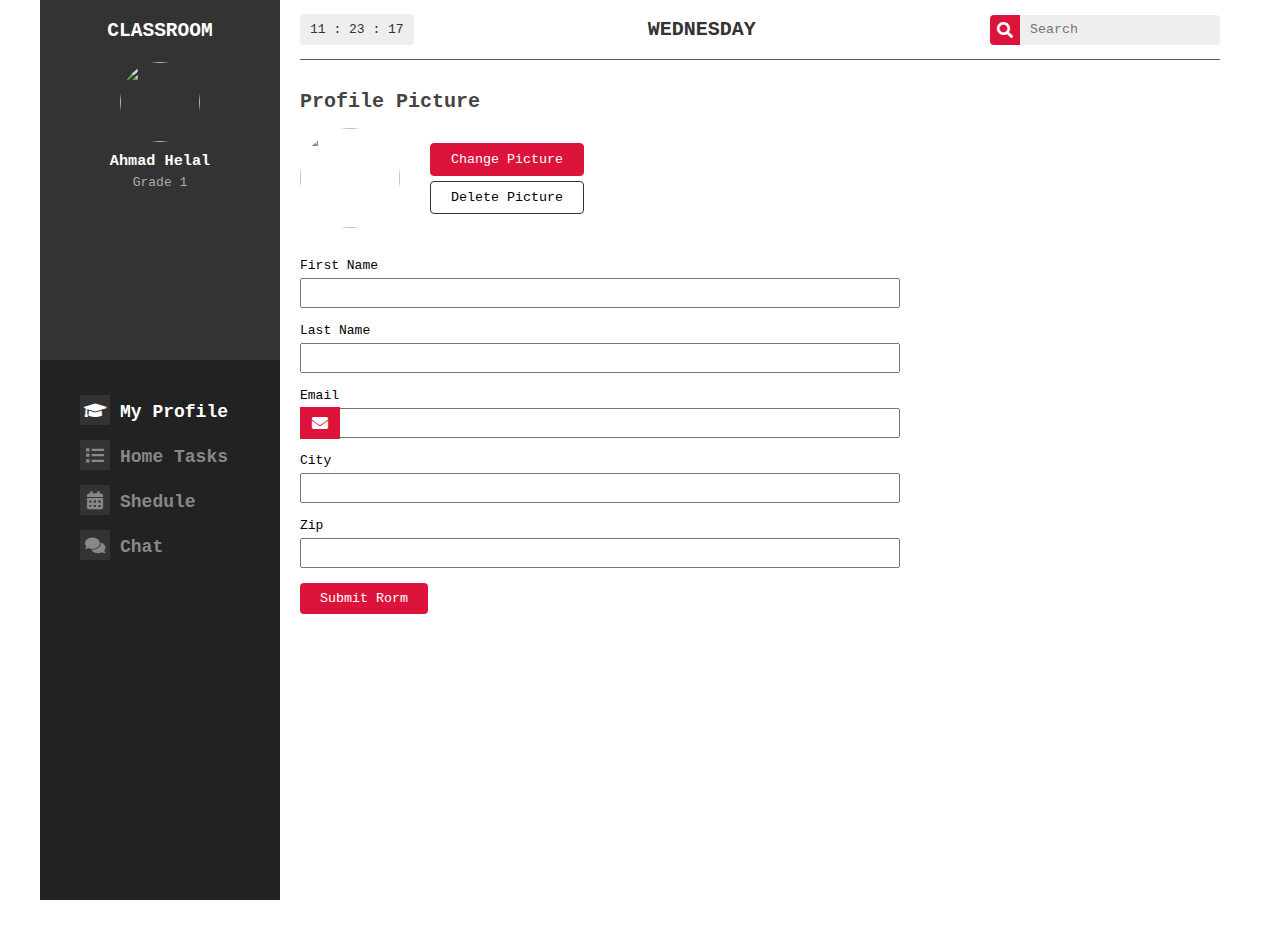
==== about.html @ 21f05699 "Add files via upload" ====
<!DOCTYPE html>
<html lang="en">
<head>
    <meta charset="UTF-8">
    <meta http-equiv="X-UA-Compatible" content="IE=edge">
    <meta name="viewport" content="width=device-width, initial-scale=1.0">
    <link rel="stylesheet" href="css/all.min.css">
    <link rel="stylesheet" href="css/style.css">
    <title>Document</title>
</head>
<body>

    <div class="page-loader">
        <div class="page-loader-inner">
            <div class="circle"></div>
            Loading
        </div>
    </div>

      <!-- Start My File -->
      <section class="portfolio">
        <div class="container">
            <div class="portfolio-box">

                <div class="portfolio-list-medea"><i class="fas fa-bars"></i></div>
                <div class="portfolio-list">
                    <div class="list-fill">
                        <h2>classroom</h2>
                        <img src="img/my-img.jpg" alt="">
                        <h3>Ahmad Helal</h3>
                        <p>Grade 1</p>
                    </div>
                    <ul class="ul">
                        <li><a class="btn_portfolio active" data-portfolioBtn="one"><i class="fas fa-graduation-cap"></i>My Profile</a></li>
                        <li><a class="btn_portfolio" data-portfolioBtn="tow"><i class="fas fa-list"></i>Home Tasks</a></li>
                        <li><a class="btn_portfolio" data-portfolioBtn="three"><i class="fas fa-calendar-alt"></i>Shedule</a></li>
                        <li><a class="btn_portfolio" data-portfolioBtn="four"><i class="fas fa-comments"></i>Chat</a></li>
                    </ul>
                </div>

                <div class="portfolio-item">
                    <div class="top">
                        <div class="portfolio-date"></div>
                        <h3>Wednesday</h3>
                        <div class="se">
                            <i class="fas fa-search"></i>
                            <input type="text" id="" placeholder="Search">
                        </div>
                    </div>

                    <div class="bottom">
                        
                        <div class="one-box bottom-box active" data-portfolioBox="one">
                            <div class="file">
                                <h3>Profile Picture</h3>
                                <div>
                                    <img src="img/my-img.jpg" alt="">
                                    <div>
                                        <button>Change Picture</button>
                                        <button>Delete Picture</button>
                                    </div>
                                </div>
                            </div>
                            <form action="">
                                <div>
                                    <label>First Name</label>
                                    <input class="center" type="text">
                                </div>
                                <div>
                                    <label>Last Name</label>
                                    <input class="center" type="text">
                                </div>
                                <div>
                                    <label>Email</label>
                                    <i class="fas fa-envelope"></i>
                                    <input type="email">
                                </div>
                                <div>
                                    <label>City</label>
                                    <input type="text">
                                </div>
                                <div>
                                    <label>Zip</label>
                                    <input type="text">
                                </div>
                                <button>Submit Rorm</button>
                            </form>
                        </div>

                        <div class="tow-box bottom-box" data-portfolioBox="tow">
                            
                            <div class="item active">
                                <h3>Methematics: Variables</h3>
                                <div class="date-tow"><i class="fas fa-calendar-week"></i>duc in 2 days</div>
                                <p>Lorem ipsum dolor, sit amet consectetur adipisicing elit. Repudiandae dolorum rerum id quod, unde neque.</p>
                                <span>80% completed</span>
                                <div class="level"></div>
                                <button >Complete</button>
                            </div>
                            <div class="item">
                                <h3>Methematics: JavaScript</h3>
                                <div class="date-tow"><i class="fas fa-calendar-week"></i>duc in 2 days</div>
                                <p>Lorem ipsum dolor, sit amet consectetur adipisicing elit. Repudiandae dolorum rerum id quod, unde neque.</p>
                                <span>80% completed</span>
                                <div class="level"></div>
                                <button >Complete</button>
                            </div>
                            <div class="item">
                                <h3>Methematics: Html</h3>
                                <div class="date-tow"><i class="fas fa-calendar-week"></i>duc in 2 days</div>
                                <p>Lorem ipsum dolor, sit amet consectetur adipisicing elit. Repudiandae dolorum rerum id quod, unde neque.</p>
                                <span>80% completed</span>
                                <div class="level"></div>
                                <button >Complete</button>
                            </div>
                            <div class="item">
                                <h3>Methematics: Css</h3>
                                <div class="date-tow"><i class="fas fa-calendar-week"></i>duc in 2 days</div>
                                <p>Lorem ipsum dolor, sit amet consectetur adipisicing elit. Repudiandae dolorum rerum id quod, unde neque.</p>
                                <span>80% completed</span>
                                <div class="level"></div>
                                <button >Complete</button>
                            </div>
                            <div class="item">
                                <h3>Methematics: Bootstrap</h3>
                                <div class="date-tow"><i class="fas fa-calendar-week"></i>duc in 2 days</div>
                                <p>Lorem ipsum dolor, sit amet consectetur adipisicing elit. Repudiandae dolorum rerum id quod, unde neque.</p>
                                <span>80% completed</span>
                                <div class="level"></div>
                                <button >Complete</button>
                            </div>
                            <div class="item">
                                <h3>Methematics: reactJs</h3>
                                <div class="date-tow"><i class="fas fa-calendar-week"></i>duc in 2 days</div>
                                <p>Lorem ipsum dolor, sit amet consectetur adipisicing elit. Repudiandae dolorum rerum id quod, unde neque.</p>
                                <span>80% completed</span>
                                <div class="level"></div>
                                <button >Complete</button>
                            </div>
                            <div id="prev" class="fas fa-chevron-left" onclick="prev()"></div>
                            <div id="next" class="fas fa-chevron-right" onclick="next()"></div>
                        </div>

                        <div class="three-box bottom-box" data-portfolioBox="three">
                            <div class="box">
                                <div class="left">
                                    <h3>9:00</h3>
                                    <h3>10:30</h3>
                                </div>
                                <div class="right one">
                                    <div class="img_one">
                                        <img src="img/profile1.jpg" alt="">
                                        <h3>My Name</h3>
                                    </div>
                                    <div class="text">
                                        <h2>Mathematics</h2>
                                        <p>Lorem, ipsum dolor sit amet consectetur adipisicing.</p>
                                    </div>
                                    <div class="tow_img">
                                        <img src="img/3-tips-to-master-a-minimalistic-web-design-to-boost-your-company---s-bottom-line-5e9dcad171280.png" alt="">
                                        <div><i class="fas fa-clock"></i>5m to Start</div>
                                    </div>
                                </div>
                            </div>
                            <div class="box">
                                <div class="left">
                                    <h3>7:00</h3>
                                    <h3>9:30</h3>
                                </div>
                                <div class="right tow">
                                    <div class="img_one">
                                        <img src="img/profile2.jpg" alt="">
                                        <h3>My Name</h3>
                                    </div>
                                    <div class="text">
                                        <h2>Mathematics</h2>
                                        <p>Lorem, ipsum dolor sit amet consectetur adipisicing.</p>
                                    </div>
                                    <div class="tow_img">
                                        <img src="img/3-tips-to-master-a-minimalistic-web-design-to-boost-your-company---s-bottom-line-5e9dcad171280.png" alt="">
                                        <div><i class="fas fa-clock"></i>5m to Start</div>
                                    </div>
                                </div>
                            </div>
                            <div class="box">
                                <div class="left">
                                    <h3>12:00</h3>
                                    <h3>02:30</h3>
                                </div>
                                <div class="right three">
                                    <div class="img_one">
                                        <img src="img/profile3.jpg" alt="">
                                        <h3>My Name</h3>
                                    </div>
                                    <div class="text">
                                        <h2>Mathematics</h2>
                                        <p>Lorem, ipsum dolor sit amet consectetur adipisicing.</p>
                                    </div>
                                    <div class="tow_img">
                                        <img src="img/3-tips-to-master-a-minimalistic-web-design-to-boost-your-company---s-bottom-line-5e9dcad171280.png" alt="">
                                        <div><i class="fas fa-clock"></i>5m to Start</div>
                                    </div>
                                </div>
                            </div>
                        </div>

                        <div class="four-box bottom-box " data-portfolioBox="four">

                        <div>
                            <div class="box-left">
                                <div class="input">
                                    <input type="text" placeholder="Search">
                                    <i class="fas fa-search"></i>
                                </div>
                                <div class="chats">

                                    <div class="chats-text">
                                        <img src="img/6699392491598811070-512.png" alt="">
                                        <div>
                                            <h3>My Name</h3>
                                            <p>Hello , how are You</p>
                                        </div>
                                        <button class="me_number">3</button>
                                    </div>
                                    <div class="chats-text">
                                        <img src="img/user_test_2.webp" alt="">
                                        <div>
                                            <h3>My Name</h3>
                                            <p>Hello , how are You</p>
                                        </div>
                                        <button class="me_number">3</button>
                                    </div>
                                    <div class="chats-text">
                                        <img src="img/6699392491598811070-512.png" alt="">
                                        <div>
                                            <h3>My Name</h3>
                                            <p>Hello , how are You</p>
                                        </div>
                                        <button class="me_number">3</button>
                                    </div>
                                    <div class="chats-text">
                                        <img src="img/user_test_2.webp" alt="">
                                        <div>
                                            <h3>My Name</h3>
                                            <p>Hello , how are You</p>
                                        </div>
                                        <button class="me_number">3</button>
                                    </div>
                                    <div class="chats-text">
                                        <img src="img/6699392491598811070-512.png" alt="">
                                        <div>
                                            <h3>My Name</h3>
                                            <p>Hello , how are You</p>
                                        </div>
                                        <button class="me_number">3</button>
                                    </div>
                                    <div class="chats-text">
                                        <img src="img/user_test_2.webp" alt="">
                                        <div>
                                            <h3>My Name</h3>
                                            <p>Hello , how are You</p>
                                        </div>
                                        <button class="me_number">3</button>
                                    </div>

                                </div>
                            </div>

                            <div class="box-right">
                                <div class="message">
                                    <i class="fas fa-trash back"></i>

                                    <div class="me">
                                        <img src="img/user_test_2.webp" alt="">
                                        <div>
                                            <h3>Hello , how are You</h3>
                                            <p>8:20 am</p>
                                        </div>
                                    </div>
                                    <div class="me me-right">
                                        <div>
                                            <h3>hi, i hope You are fine ??</h3>
                                            <p>8:21 am</p>
                                        </div>
                                        <img src="img/6699392491598811070-512.png" alt="">
                                    </div>
                                    <div class="me">
                                        <img src="img/user_test_2.webp" alt="">
                                        <div>
                                            <h3>Hello , how are You</h3>
                                            <p>8:20 am</p>
                                        </div>
                                    </div>
                                    <div class="me me-right">
                                        <div>
                                            <h3>hi, i hope You are fine ??</h3>
                                            <p>8:21 am</p>
                                        </div>
                                        <img src="img/6699392491598811070-512.png" alt="">
                                    </div>
                                    <div class="me">
                                        <img src="img/user_test_2.webp" alt="">
                                        <div>
                                            <h3>Hello , how are You</h3>
                                            <p>8:20 am</p>
                                        </div>
                                    </div>
                                    <div class="me me-right">
                                        <div>
                                            <h3>hi, i hope You are fine ??</h3>
                                            <p>8:21 am</p>
                                        </div>
                                        <img src="img/6699392491598811070-512.png" alt="">
                                    </div>

                                </div>
                                <div class="me-input">
                                    <input type="text" placeholder="text...">
                                    <button><i class="fas fa-folder"></i></button>
                                    <button><i class="fas fa-paper-plane"></i></button>
                                </div>
                            </div>
                        </div>

                        </div>

                    </div>
                </div>
            </div>
        </div>
    </section>









    <script src="js/about.js"></script>
</body>
</html>
---- css/style.css ----
*{
    padding: 0;margin: 0;
    box-sizing: border-box;
    list-style-type: none;
    text-decoration: none;
    outline: none;
    font-family: monospace;
}
.container{
    max-width: 1200px;
    width: 95%;
    margin: 0 auto;
}
/* ------------------------------- Start List */
.list{
    background-color: #eee;
    box-shadow: 0 5px 10px rgba(0,0,0,.1);
    width: 320px;
    left: -320px;
    height: 100vh;
    padding: 50px 0 0 20px;
    position: absolute;
    transition: all 0.3s ease;
    z-index: 9999;
    top: 0;
}
.list.active{
    left: 0px;
}
.list ul li{
    padding-bottom: 15px;
}
.list ul li a{
    font-size: 20px;
    font-weight: bold;
    color: #333;
    padding: 10px;
    border-left: 5px solid transparent;
    transition: all 0.3s ease;
}
.list ul li a:hover,
.list ul li a.active{
    border-left: 5px solid crimson;
    color: crimson;
}
.list #bars{
    position: absolute;
    right: -39px;
    top: 20px;
    width: 40px;
    height: 40px;
    line-height: 40px;
    text-align: center;
    background-color: #eee;
    transition: all 0.3s ease;
    cursor: pointer;
}
.list #bars:hover,
.list #bars.active{
    background-color: crimson;
    color: #fff;
}


/* ------------------------------ Start Input */
.pas{
    display: flex;
    top: 0;
    width: 400px;
    margin: 100px auto;
    position: relative;
    height: 40px;
}
#input{
    width: 80%;
    padding: 0px 0px 0px 10px;
    background-color: #eee;
    border:1px solid cornflowerblue;
    outline: none;
}
.pas button{
    width: 20%;
    background-color: cornflowerblue;
    color: #fff;
    height: 100%;
    border: none;
    transition: all 0.3s ease;
    cursor: pointer;
}
.pas button:hover{
    opacity: 0.8;
}

/* ------------------------- Start One Tow Three */
.main{
    max-width: 800px;
    margin: 50px auto;
    background-color: #eee;
    padding: 50px 20px;
}

.main .top{
    display: flex;
    justify-content: space-around;
    margin-bottom: 30px;
}
.main .top .btn{
    background-color: #fff;
    padding: 5px 30px;
    color: #333;
    cursor: pointer;
}
.main .top .btn:hover,
.main .top .btn.active{
    background-color: crimson;
    color: #fff;
}
.main .botton p{
    width: 100%;
    height: 40px;
    line-height: 40px;
    background-color: #fff;
    text-align: center;
    display: none;
    animation: main 0.5s linear;
}
@keyframes main {
    0%{
        transform: scale(1);
    }
    50%{
        transform: scale(0);
    }
    100%{
        transform: scale(1);
    }
}
.main .botton p.active{
    display: block;
}


/* -------------------------------------- Start Plus */
/* .plus-box{
    display: grid;
    grid-template-columns: repeat(auto-fit, minmax(300px, 1fr));
    padding: 100px 0;
}
.plus .plus-item{
    background-color: #eee;
    padding: 50px 20px;
    text-align: center;
    margin: 5px;
}
.plus .plus-item .top{
    display: flex;
    justify-content: space-between;
    padding: 10px;
    background-color: #fff;
}
.plus .plus-item button{
    background-color: transparent;
    border: none;
    font-size: 20px;
    width: 20px;
    height: 20px;
    line-height: 20px;
    text-align: center;
    background-color: #ccc;
    border-radius: 3px;
    transition: all 0.3s ease;
    cursor: pointer;
}
.plus .plus-item button:hover,
.plus .plus-item button.activeC{
    color: #fff;
    background-color: crimson;
}


.plus .plus-item .bottom{
    padding: 20px;
    background-color: #fff;
    margin-top: 20px;
    visibility: hidden;
}
.plus .plus-item .bottom.active{
    visibility: inherit;
} */
main{
    padding: 150px 0;
    text-align: center;
}
.faq{
    width: 80%;
    max-width: 800px;
    margin: auto;
}
.faq-heading{
    border-bottom: #777;
    padding: 30px 60px;
}
.faq-container{
    display: flex;
    justify-content: center;
    flex-direction: column;
}
.hr-line{
    width: 80%;
    max-width: 800px;
    margin: auto;
}

.faq-page{
    background-color: #eee;
    color: #444;
    cursor: pointer;
    padding: 30px 20px;
    width: 100%;
    border: none;
    outline: none;
    margin: auto;
}
.faq-body{
    margin: auto;
    padding: 10px 20px;
}
.faq-page.active,
.faq-page:hover{
    background-color: crimson;
    color: #fff;
}
.faq-body{
    padding: 30px 0;
    background-color: #fff;
    display: none;
    overflow: hidden;
}
.faq.active .faq-body{
    display: block;
}
.faq-page::after{
    content: '\02795';
    font-size: 13px;
    color: #777;
    float: right;
    margin-left: 5px;
}
/* .faq-page.active::after{
    content: "\2796";
}
 */



/* ----------------------------------- Start Gallery */
.gallery{
    margin: 50px 0;
}
.gallery .container{
    max-width: 1200px;
    width: 95%;
    margin: 0 auto;
}
.gallery .gallery-list{
    display: flex;
    justify-content: center;
    align-items: center;
    padding: 30px 0 50px;
}
.gallery .gallery-list .btn{
    background-color: transparent;
    border: none;
    padding: 5px 20px;
    border: 1px solid #999;
    color: #999;
    border-radius: 4px;
    margin: 0 5px;
    cursor: pointer;
    transition: all 0.3s ease;
}
.gallery .gallery-list .btn:hover,
.gallery .gallery-list .btn.active{
    background-color: crimson;
    color: #fff;
    border-color: crimson;
}
.gallery .gallery-img{
    columns: 4 280px;
}
.gallery .gallery-img .gallery-item{
    width: 100%;
    background-color: #eee;
    border: 5px;
    margin: 10px;
    position: relative;
    /* transition: all 0.5s ease; */
}
.gallery .gallery-img .gallery-item img{
    width: 100%;
}
/* 
.main .gallery-img .gallery-item .overflow{
    width: 100%;
    height: 100%;
    z-index: 1;
    position: absolute;
    left: 0;
    top: 0;
    display: flex;
    justify-content: center;
    align-items: center;
    transition: all 0.3s ease;
    cursor: pointer;
    opacity: 0;
    background-color: rgba(0, 0, 0, 0.8);
}
.main .gallery-img .gallery-item:hover .overflow{
    opacity: 1;
}
.main .gallery-img .gallery-item .overflow h3{
    color: #fff;
    font-size: 20px;
    font-weight: bold;
    padding: 10px 30px;
    border: 1px solid #fff;
}
.main .gallery-img .gallery-item .overflow h3:hover{
    background-color: crimson;
}
.main .gallery-img .gallery-item .overflow .like{
    position: absolute;
    right: 20px;
    bottom: 20px;
    color: #fff;
}
.main .gallery-img .gallery-item .overflow .like i{
    margin-right: 5px;
    transition: all 0.3s ease;
}
.main .gallery-img .gallery-item i.active{
    color: crimson;
    transform: scale(1.3);
    
} */


.popup{
    position: fixed;
    width: 100%;
    height: 100vh;
    background-color: rgba(0, 0, 0, 0.8);
    left: 0;
    top: 0;
    z-index: 999;
    display: flex;
    justify-content: center;
    align-items: center;
    display: none;
}
.popup img{
    max-width: 400px;
}


/* ----------------------------- Start Date */
.date{
    height: 400px;
    display: flex;
    justify-content: center;
    align-items: center;
    background-color: #eee;
}
.date span{
    margin: 0 5px;
    width: 50px;
    height: 50px;
    line-height: 50px;
    text-align: center;
    border-radius: 4px;
    background-color: crimson;
    color: #fff;
    font-size: 20px;
    box-shadow: 0 5px 10px crimson;
}

/* ------------------------------------- Start Slide */

.slider{
    width: 100%;
    height: 100vh;
    display: flex;
    justify-content: center;
    align-items: center;
}
.container-slider{
    max-width: 800px;
    padding: 50px;
    margin: auto;
    position: relative;
    text-align: center;
    max-width: 800px;
    background-color: #eee;
}
.slider .img{
    display: none;
    animation: op 0.8s linear;
}
@keyframes op{
    0%{
        opacity: 0;
        /* transform: scale(0.9); */
    }
    100%{
        opacity: 1;
        /* transform: scale(1); */
    }
}
.slider .img .numbertext{
    position: absolute;
    left: 10%;
    top: 10%;
}
.slider .img img{
    overflow: hidden;
    width: 100px;
    height: 100px;
    border-radius: 50%;
    margin-bottom: 30px;
}
.slider .img h2{
    font-weight: bold;
    color: #333;
    font-size: 25px;
    padding: 30px 0 10px;
}
.slider .img p{
    color: #888;
    margin-bottom: 100px;
    max-width: 600px;
}
.slider .button{
    position: absolute;
    top: 50%;
    left: 0;
    width: 100%;
    display: flex;
    justify-content: space-between;
    z-index: 2;
}
.slider .button a{
    width: 40px;
    height: 40px;
    line-height: 40px;
    text-align: center;
    background-color: crimson;
    color: #fff;
    font-size: 18px;
    cursor: pointer;
    transition: all 0.4s ease;
    opacity: 0.4;
}
.slider .button a:hover{
    opacity: 1;
}
.slider .dots{
    text-align: center;
    position: absolute;
    left: 50%;
    transform: translateX(-50%);
    padding: 5px 10px;
    height: 30px;
}
.dot{
    cursor: pointer;
    height: 20px;
    width: 20px;
    border-radius: 50%;
    background: crimson;
    display: inline-block;
    margin: 0px 2px;
    transition: all 0.4s ease;
    opacity: 0.2;
}
.color,
.dot:hover{
    opacity: 1;
    z-index: 5;
}

/* ---------------------------------- Start section Item */
.section{
    padding: 100px 0;
}
.section-box{
    width: 100%;
    padding: 50px;
    display: flex;
    justify-content: center;
    overflow: hidden;
    background-color: #eee;
}
.section-box .left{
    display: flex;
    flex-direction: column;
    flex: 0 0 30%;
    border-right: 1px solid #777;
}
.section-box .left .btnS{
    color: #333;
    font-size: 20px;
    font-weight: bold;
    line-height: 3;
    cursor: pointer;
    transition: all 0.4s ease;
}
.section-box .left .btnS.active,
.section-box .left .btnS:hover{
    padding-left: 10px;
    color: crimson;
}
.section-box .left .btnS .i_Ro{
    padding-left: 7px;
    transition: all 0.4s ease;
}
.section-box .left .btnS.active .i_Ro,
.section-box .left .btnS:hover .i_Ro{
    transform: rotate(-90deg);
}


.section-box .right{
    flex-basis: 0 0 70%;
    padding-left: 50px;
}
.section-box .right .box{
    position: relative;
    display: none;
    animation: ani 0.4s linear;
}
.section-box .right .box.active{
    display: block;
}
.section-box .number-text{
    position: absolute;
    right: 10%;
    top: 10%;
    background-color: crimson;
    color: #fff;
    padding: 5px 10px;
    border-radius: 4px;
    animation: ani .3s linear;
}

.section-box .right .box h3{
    font-weight: bold;
    color: #333;
    font-size: 25px;
    padding: 50px 0 10px;
    animation: ani 0.4s linear;
}
.section-box .right .box p{
    color: #888;
    animation: ani 0.5s linear;
}
@keyframes ani {
    0%{
        transform: translateX(100%);
    }
    100%{
        transform: translateX(0%);
    }
}
@media(max-width:767px){
    .section-box{
        flex-direction: column;
    }
    .section-box .left,
    .section-box .right{
        flex-basis: 100%;
    }
    .section-box .left{
        padding-bottom: 50px;
        border: none;
        border-bottom: 1px solid #777;
    }
    .section-box .right{
        padding: 0;
        padding-top: 50px;
    }
}
/* ----------------------------- Start Page Loadeng */
.page-loader{
    position: fixed;
    left: 0;
    top: 0;
    height: 100%;
    width: 100%;
    background-color: #222;
    color: #fff;
    z-index: 99999;
    display: flex;
    justify-content: center;
    align-items: center;
    font-size: 25px;
    font-weight: 400;
}
.page-loader.slide-out-right{
    transform: translateX(100%);
    transition: transform 0.6s ease 0.4s;
}
.page-loader .page-loader-inner{
    display: flex;
    align-items: center;
}
.page-loader.slide-out-right .page-loader-inner{
    transition: opacity 0.4s ease;
    opacity: 0;
}
.page-loader .page-loader-inner .circle{
    height: 30px;
    width: 30px;
    border: 2px solid #fff;
    border-right-color: transparent;
    border-radius: 50%;
    margin-right: 15px;
    animation: spin 1s linear infinite;
}
@keyframes spin{
    0%{
        transform: rotate(0deg);
    }
    100%{
        transform: rotate(360deg);
    }
}
/* ------------------------------- Start portfolio */
.portfolio{
    /* width: 100%; */
    /* height: 100vh; */
    /* margin: 100px 0; */
    /* overflow-y: scroll; */
    margin-bottom: 30px;
}
.portfolio-box{
    position: relative;
    display: flex;
    height: 100vh;
}
.portfolio .portfolio-list{
    flex: 0 0 20%;
    height: 100%;
    animation: list 0.3s linear;
}
@keyframes list {
    0%{
        transform: translateX(-100%);
    }
    100%{
        transform: translateX(0);
    }
}
.portfolio .portfolio-list-medea{
    display: none;
    position: absolute;
    left: 0px;
    top: 150px;
    width: 40px;
    height: 40px;
    line-height: 42px;
    text-align: center;
    color: #fff;
    background-color: #111;
    cursor: pointer;
    z-index: 99;
    transition: all 0.4s ease-in-out;
}
.portfolio .portfolio-list-medea:hover{
    background-color: crimson;
}
@media(max-width:991px){
    .portfolio .portfolio-list{
        position: absolute;
        left: 0;
        top: 0;
        z-index: 2;
        width: 250px;
        display: none;
    }
    .portfolio .portfolio-list.active{
        display: block;
    }
    .portfolio .portfolio-list-medea{
        display: block;
    }
}
.portfolio .portfolio-list .list-fill{
    text-align: center;
    height: 40%;
    padding: 20px 0;
    background-color: #333;
}
.portfolio .portfolio-list .list-fill h2{
    text-transform: uppercase;
    font-weight: bold;
    padding-bottom: 20px;
    color: #fff;
}
.portfolio .portfolio-list .list-fill img{
    width: 80px;
    height: 80px;
    border-radius: 50%;
    margin-bottom: 10px;
}
.portfolio .portfolio-list .list-fill h3{
    color: #fff;
    padding-bottom: 5px;
    font-weight: 600;
}
.portfolio .portfolio-list .list-fill p{
    color: #aaa;
}
.portfolio .portfolio-list .ul{
    background-color: #222;
    height: 60%;
    padding: 30px 0 0 40px;
}
.portfolio .portfolio-list .ul li .btn_portfolio{
    color: #888;
    line-height: 2.5;
    font-size: 18px;
    font-weight: 600;
    transition: all 0.4s ease-in-out;
    cursor: pointer;
}
.portfolio .portfolio-list .ul li .btn_portfolio i{
    height: 30px;
    width: 30px;
    line-height: 30px;
    text-align: center;
    background-color: #333;
    margin-right: 10px;
}
.portfolio .portfolio-list .ul li .btn_portfolio.active,
.portfolio .portfolio-list .ul li .btn_portfolio:hover{
    color: #fff;
}







.portfolio .portfolio-item{
    flex: 0 0 80%;
    height: 100%;
    padding: 0 20px;
}
@media(max-width:991px){
    .portfolio .portfolio-item{
        flex: 0 0 100%;

    }
}
.portfolio .portfolio-item .top{
    height: 60px;
    display: flex;
    justify-content: space-between;
    align-items: center;
    border-bottom: 1px solid #555;
}
.portfolio .portfolio-item .top .portfolio-date{
    padding: 8px 10px;
    background-color: #eee;
    border-radius: 4px;
    color: #333;
}
.portfolio .portfolio-item .top h3{
    text-transform: uppercase;
    font-weight: bold;
    color: #333;
    font-size: 20px;
}
.portfolio .portfolio-item .top .se{
    display: flex;
}
.portfolio .portfolio-item .top .se i{
    color: #fff;
    line-height: 30px;
    height: 30px;
    width: 30px;
    background-color: crimson;
    border-radius: 4px 0px 0px 4px;
    text-align: center;
    cursor: pointer;
    transition: all 0.4s ease-in-out;
}
.portfolio .portfolio-item .top .se i:hover{
    opacity: 0.7;
}
.portfolio .portfolio-item .top .se input{
    padding-left: 10px;
    background-color: #eee;
    height: 30px;
    width: 200px;
    border-radius: 0px 4px 4px 0;
    border: none;
}



/* ------------ Start One Box */
.portfolio .portfolio-item .bottom{
    position: relative;
}
.portfolio .portfolio-item .bottom .bottom-box{
    animation: Box 0.5s linear;
}
@keyframes Box {
    0%{
        opacity: 0;
        transform: scale(.4);
    }
    100%{
        opacity: 1;
        transform: scale(1);
    }
}
.portfolio .portfolio-item .bottom .one-box .file{
    padding: 30px 0;
}
.portfolio .portfolio-item .bottom .one-box .file h3{
    color: #444;
    margin-bottom: 15px;
    font-size: 20px;
}
.portfolio .portfolio-item .bottom .one-box .file div{
    display: flex;
    align-items: center;
}
.portfolio .portfolio-item .bottom .one-box .file div img{
    width: 100px;
    height: 100px;
    border-radius: 50%;
}
.portfolio .portfolio-item .bottom .one-box .file div div{
    display: flex;
    flex-direction: column;
    margin-left: 30px;
}
.portfolio .portfolio-item .bottom .one-box .file div div button{
    background-color: transparent;border: none;
    padding: 8px 20px;
    border: #333 solid 1px;
    border-radius: 4px;
    transition: all 0.4s ease-in-out;
    cursor: pointer;
}
.portfolio .portfolio-item .bottom .one-box .file div div button:first-child{
    background-color: crimson;
    color: #fff;
    margin-bottom: 5px;
    border-color: crimson;
}
.portfolio .portfolio-item .bottom .one-box .file div div button:hover{
    transform: scale(1.1);
}
.portfolio .portfolio-item .bottom .one-box form{
    max-width: 600px;
}



.portfolio .portfolio-item .bottom .one-box form div:nth-child(3){
    position: relative;
}
.portfolio .portfolio-item .bottom .one-box form div:nth-child(3) i{
    position: absolute;
    left: 0px;
    top: 19px;
    width: 40px;
    height: 32px;
    line-height: 32px;
    text-align: center;
    color: #fff;
    background-color: crimson;
}
.portfolio .portfolio-item .bottom .one-box form div input{
    width: 100%;
    height: 30px;
    margin: 5px 0 15px;
}
.portfolio .portfolio-item .bottom .one-box form button{
    border: none;
    background-color: transparent;
    padding: 8px 20px;
    border-radius: 4px;
    background-color: crimson;
    color: #fff;
    transition: all 0.4s ease-in-out;
    cursor: pointer;
}
.portfolio .portfolio-item .bottom .one-box form button:hover{
    opacity: 0.7;
}





/* ------------- Start Tow Box */
.portfolio .portfolio-item .bottom .tow-box{
    text-align: center;
}
.portfolio .portfolio-item .bottom .tow-box .item{
    max-width: 400px;
    margin: 50px auto;
    display: none;
    text-align: left;
    animation: item 0.4s linear;
    padding: 5rem;
    background-color: #fff;
    box-shadow: 0 0.5rem 1.5rem rgb(0 0 0 / 10%);
    transition: all 0.4s ease-in-out;
    border-radius: 0.5rem;
}
@keyframes item {
    0%{
        opacity: 0;
    }
    100%{
        opacity: 1;
    }
}
.portfolio .portfolio-item .bottom .tow-box .item.active{
    display: block;
}
.portfolio .portfolio-item .bottom .tow-box .item h3{
    color: #222;
    margin-bottom: 5px;
    font-size: 18px;
    font-weight: bold;
}
.portfolio .portfolio-item .bottom .tow-box .item .date-tow{
    color: #444;
}
.portfolio .portfolio-item .bottom .tow-box .item .date-tow i{
    color: #222;
    margin-right: 5px;
}
.portfolio .portfolio-item .bottom .tow-box .item p{
    color: #333;
    padding: 10px 0;
}
.portfolio .portfolio-item .bottom .tow-box .item span{
    font-size: 15px;
    color: #333;
}
.portfolio .portfolio-item .bottom .tow-box .item .level{
    position: relative;
    width: 200px;
    height: 10px;
    border-radius: 4px;
    background-color: #999;
    margin: 5px 0 10px;
}
.portfolio .portfolio-item .bottom .tow-box .item .level::after{
    content: "";
    position: absolute;
    left: 0;
    top: 0;
    width: 80%;
    height: 10px;
    background-color: crimson;
    border-radius: 4px 0 0 4px;
}
.portfolio .portfolio-item .bottom .tow-box .item button{
    border: none;
    padding: 8px 20px;
    background-color: crimson;
    color: #fff;
    border-radius: 4px;
    cursor: pointer;
    transition: all 0.4s ease-in-out;
}
.portfolio .portfolio-item .bottom .tow-box .item button:hover{
    opacity: 0.7;
}

.portfolio .portfolio-item .bottom .tow-box #prev,
.portfolio .portfolio-item .bottom .tow-box #next{
    width: 40px;
    height: 40px;
    line-height: 40px;
    text-align: center;
    background-color: #eee;
    border-radius: 5;
    margin: 0 10px;
    cursor: pointer;
    transition: all 0.4s ease-in-out;
}
.portfolio .portfolio-item .bottom .tow-box #prev:hover,
.portfolio .portfolio-item .bottom .tow-box #next:hover{
    background-color: crimson;
    color: #fff;
}


/* -------------------------------- Start Three Box */
.portfolio .portfolio-item .bottom .three-box .box{
    display: flex;
    align-items: center;
    text-align: center;
    border-radius: 5px;
    margin-top: 30px;
}
.portfolio .portfolio-item .bottom .three-box .box .left{
    flex: 0 0 10%;
}
.portfolio .portfolio-item .bottom .three-box .box .left h3{
    position: relative;
    margin: 10px 0;
}
.portfolio .portfolio-item .bottom .three-box .box .left h3:first-child::after{
    content: "";
    position: absolute;
    width: 25px;
    height: 2px;
    background-color: #333;
    left: 29px;
    bottom: -5px;
}

.portfolio .portfolio-item .bottom .three-box .box .right{
    flex: 0 0 90%;
    display: flex;
    justify-content: space-between;
    align-items: center;
    border-radius: 5px;
    padding: 20px;
    margin-bottom: 30px;
}
.portfolio .portfolio-item .bottom .three-box .box .right.one{
    background-color: #f5c5d1;
}
.portfolio .portfolio-item .bottom .three-box .box .right.tow{
    background-color: #e5bc00;
}
.portfolio .portfolio-item .bottom .three-box .box .right.three{
    background-color: #a1d1df;
}
.portfolio .portfolio-item .bottom .three-box .box .right .img_one img{
    width: 80px;
    height: 80px;
    margin-bottom: 5px;
    border-radius: 50%;
}
.portfolio .portfolio-item .bottom .three-box .box .right .img_one h3{
    color: #fff;
    font-weight: bold;
}
.portfolio .portfolio-item .bottom .three-box .box .right .text{
    text-align: left;
}
.portfolio .portfolio-item .bottom .three-box .box .right .text h2{
    color: #fff;
    padding-bottom: 10px;
}
.portfolio .portfolio-item .bottom .three-box .box .right .text p{
    color: #fff;
}
.portfolio .portfolio-item .bottom .three-box .box .right .tow_img{
    position: relative;
}
.portfolio .portfolio-item .bottom .three-box .box .right .tow_img::before{
    content: "";
    position: absolute;
    left: 0;
    bottom: 0;
    width: 200px;
    height: 30px;
    background: linear-gradient(to bottom, rgba(0, 0, 0, 0.8), rgba(0, 0, 0, 0));
    /* z-index: 1; */
}
.portfolio .portfolio-item .bottom .three-box .box .right .tow_img img{
    width: 200px;
    border-radius: 10px;
}
.portfolio .portfolio-item .bottom .three-box .box .right .tow_img div{
    position: absolute;
    left: 50%;
    bottom: 0px;
    line-height: 30px;
    transform: translateX(-50%);
    z-index: 2;
    color: #fff;
}
.portfolio .portfolio-item .bottom .three-box .box .right .tow_img div i{
    margin-right: 5px;
}

@media(max-width:991px){
    .portfolio .portfolio-item .bottom .three-box .box{
        flex-direction:column;
    }
    .portfolio .portfolio-item .bottom .three-box .box .left,
    .portfolio .portfolio-item .bottom .three-box .box .right{
        flex: 0 0 100%;
    }
    .portfolio .portfolio-item .bottom .three-box .box .left h3:first-child::after{
        left: 5px;
    }
}
@media(max-width:767px){
    .portfolio .portfolio-item .bottom .three-box .box .right{
        flex-direction: column;
        text-align: center;
    }
    .portfolio .portfolio-item .bottom .three-box .box .right .text{
        text-align: center;
    }
    .portfolio .portfolio-item .bottom .three-box .box .right .img_one h3{
        margin-bottom: 30px;
    }
    .portfolio .portfolio-item .bottom .three-box .box .right .text p{
        margin-bottom: 30px;
    }
}
@media(max-width:576px){
    .portfolio .portfolio-item .top h3{
        display: none;
    }
}


/* -------- Start Four Portfolio */
.portfolio .portfolio-item .bottom .four-box > div{
    display: flex;
    justify-content: space-between;
}
.portfolio .portfolio-item .bottom .four-box .box-left{
    flex: 0 0 40%;
    padding: 20px;
}
.portfolio .portfolio-item .bottom .four-box .box-left .input{
    width: 100%;
    height: 30px;
    position: relative;
    margin-bottom: 20px;
}
.portfolio .portfolio-item .bottom .four-box .box-left .input input{
    width: 100%;
    height: 100%;
    background-color: #eee;
    border: none;
    padding-left: 5px;
}
.portfolio .portfolio-item .bottom .four-box .box-left .input i{
    position: absolute;
    width: 30px;
    height: 30px;
    line-height: 30px;
    text-align: center;
    right: 0px;
    top: 0;
    background-color: crimson;
    color: #fff;
    cursor: pointer;
    transition: all 0.4s ease-in-out;
}
.portfolio .portfolio-item .bottom .four-box .box-left .input i:hover{
    opacity: 0.7;
}
.portfolio .portfolio-item .bottom .four-box .box-left .chats .chats-text{
    padding: 10px;
    border-bottom:  1px solid #aaa;
    display: flex;
    justify-content: space-between;
    align-items: center;
    cursor: pointer;
    transition: all 0.4s ease;
}
.portfolio .portfolio-item .bottom .four-box .box-left .chats .chats-text:hover{
    background-color: #eee;
}
.portfolio .portfolio-item .bottom .four-box .box-left .chats .chats-text img{
    width: 40px;
    height: 40px;
    border-radius: 50%;
}
.portfolio .portfolio-item .bottom .four-box .box-left .chats .chats-text button{
    background-color: transparent;border: none;
    background-color: crimson;
    width: 20px;
    height: 20px;
    line-height: 20px;
    text-align: center;
    border-radius: 50%;
    color: #FFF;
}


.portfolio .portfolio-item .bottom .four-box .box-right{
    flex: 0 0 60%;
    position: relative;
    animation: me 0.4s linear;
}
@keyframes me {
    0%{
        opacity: 0;

    }
    100%{
        opacity: 1;
    }
}
.portfolio .portfolio-item .bottom .four-box .box-right .message{
    margin: 20px 0;
    padding: 20px;
    background-color: #eee;
}
.portfolio .portfolio-item .bottom .four-box .box-right .message .me{
    display: flex;
    align-items: center;
    padding-bottom: 20px;
}
.portfolio .portfolio-item .bottom .four-box .box-right .message .me-right{
    justify-content: end;
}
.portfolio .portfolio-item .bottom .four-box .box-right .message .me img{
    width: 40px;
    height: 40px;
    border-radius: 50%;
}
.portfolio .portfolio-item .bottom .four-box .box-right .message .me div{
    margin: 0 5px;
}
.portfolio .portfolio-item .bottom .four-box .box-right .message .me div h3{
    padding: 4px 8px;
    background-color: #43b3b9;
    color: #fff;
    border-radius: 10px;
}
.portfolio .portfolio-item .bottom .four-box .box-right .message .me div p{
    padding-top: 5px;
}
.portfolio .portfolio-item .bottom .four-box .box-right .message .me-right div p{
    text-align: right;
    padding: 5px;
}



.portfolio .portfolio-item .bottom .four-box .box-right .me-input{
    position: relative;
}
.portfolio .portfolio-item .bottom .four-box .box-right .me-input input{
    width: 100%;
    height: 30px;
    background-color: #eee;
    border: none;
    padding-left: 10px;
    border: 1px solid #999;
}
.portfolio .portfolio-item .bottom .four-box .box-right .me-input button{
    position: absolute;
    width: 30px;
    height: 30px;
    line-height: 30px;
    text-align: center;
    top: 0;
    right: 0;
    border: none;
    cursor: pointer;
    border: 1px solid #999;
    transition: all 0.4s ease-in-out;
}
.portfolio .portfolio-item .bottom .four-box .box-right .me-input button:hover{
    background-color: crimson;
    border-color: crimson;
    color: #fff;
}
.portfolio .portfolio-item .bottom .four-box .box-right .me-input button:last-child{
    right: 32px;
}
.portfolio .portfolio-item .bottom .four-box .box-right .back{
    display: none;
}

@media(max-width:767px){
    .portfolio .portfolio-item .bottom .four-box .box-left{
        flex: 0 0 100%;
        max-width: 400px;
        margin: 0 auto;
    }
    .portfolio .portfolio-item .bottom .four-box .box-right{
        display: none;
    }
    .portfolio .portfolio-item .bottom .four-box .box-right.active{
        display: block;
        position: absolute;
        top: 50px;
        left: 50%;
        transform: translateX(-50%);
        width: 100%;
        max-width: 400px;
    }
    .portfolio .portfolio-item .bottom .four-box .box-right .back{
        display: block;
        position: absolute;
        left: -15px;
        top: 10px;
        width: 30px;
        height: 30px;
        line-height: 30px;
        text-align: center;
        border-radius: 50%;
        background-color: crimson;
        color: #fff;
        transition: all 0.4s ease-in-out;
        cursor: pointer;
    }
    .portfolio .portfolio-item .bottom .four-box .box-right .back:hover{
        opacity: 0.7;
    }
}





.portfolio .portfolio-item .bottom .bottom-box{
    display: none;
}
.portfolio .portfolio-item .bottom .bottom-box.active{
    display: block;
}
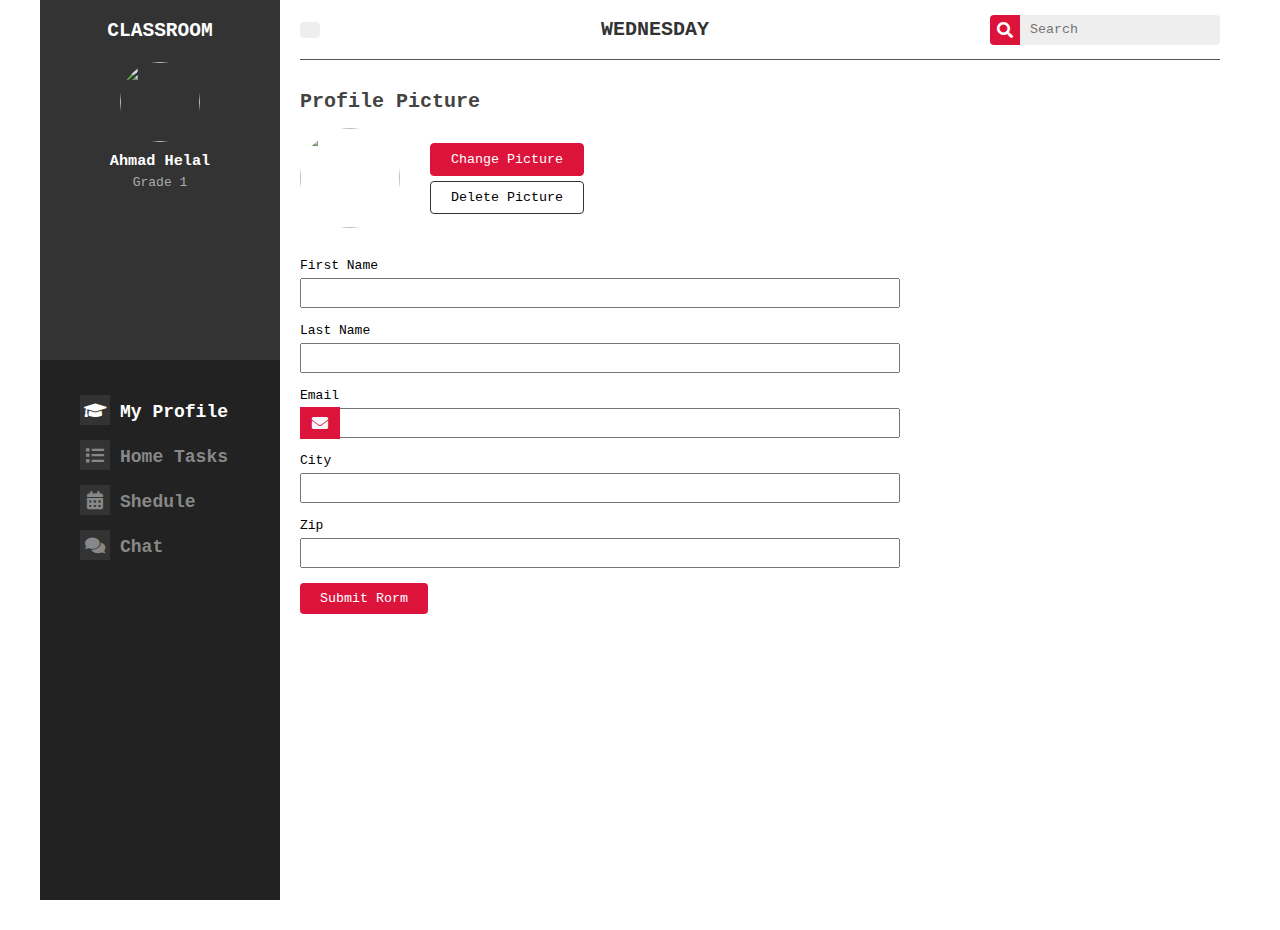
==== commit 42c83823: "Update about.html" ====
--- a/about.html
+++ b/about.html
@@ -10,12 +10,12 @@
 </head>
 <body>
 
-    <div class="page-loader">
+<!--     <div class="page-loader">
         <div class="page-loader-inner">
             <div class="circle"></div>
             Loading
         </div>
-    </div>
+    </div> -->
 
       <!-- Start My File -->
       <section class="portfolio">
@@ -340,4 +340,4 @@
 
     <script src="js/about.js"></script>
 </body>
-</html>+</html>
--- a/css/style.css
+++ b/css/style.css
@@ -65,6 +65,7 @@
 /* ------------------------------ Start Input */
 .pas{
     display: flex;
+    justify-content: center;
     top: 0;
     width: 400px;
     margin: 100px auto;
@@ -72,7 +73,7 @@
     height: 40px;
 }
 #input{
-    width: 80%;
+    width: 78%;
     padding: 0px 0px 0px 10px;
     background-color: #eee;
     border:1px solid cornflowerblue;
@@ -362,7 +363,15 @@
     max-width: 400px;
 }
 
-
+@media(max-width:576px){
+    .gallery .gallery-list .btn{
+        padding: 5px 15px;
+    }
+    .gallery .gallery-img .gallery-item{
+        margin: 0;
+        margin-bottom: 10px;
+    }
+}
 /* ----------------------------- Start Date */
 .date{
     height: 400px;
@@ -1078,13 +1087,13 @@
     position: absolute;
     left: 0;
     bottom: 0;
-    width: 200px;
+    width: 250px;
     height: 30px;
     background: linear-gradient(to bottom, rgba(0, 0, 0, 0.8), rgba(0, 0, 0, 0));
     /* z-index: 1; */
 }
 .portfolio .portfolio-item .bottom .three-box .box .right .tow_img img{
-    width: 200px;
+    width: 250px;
     border-radius: 10px;
 }
 .portfolio .portfolio-item .bottom .three-box .box .right .tow_img div{
@@ -1093,7 +1102,6 @@
     bottom: 0px;
     line-height: 30px;
     transform: translateX(-50%);
-    z-index: 2;
     color: #fff;
 }
 .portfolio .portfolio-item .bottom .three-box .box .right .tow_img div i{
@@ -1309,7 +1317,7 @@
     .portfolio .portfolio-item .bottom .four-box .box-right .back{
         display: block;
         position: absolute;
-        left: -15px;
+        right: -10px;
         top: 10px;
         width: 30px;
         height: 30px;
@@ -1326,13 +1334,40 @@
     }
 }
 
-
-
-
-
 .portfolio .portfolio-item .bottom .bottom-box{
     display: none;
 }
 .portfolio .portfolio-item .bottom .bottom-box.active{
     display: block;
+}
+@media(max-width:991px){
+    .portfolio .portfolio-item .bottom .one-box .file{
+        text-align: center;
+    }
+    .portfolio .portfolio-item .bottom .one-box .file div{
+        flex-direction: column;
+    }
+    .portfolio .portfolio-item .bottom .one-box .file div img{
+        margin-bottom: 20px;
+    }
+    .portfolio .portfolio-item .bottom .one-box .file div div{
+        margin: 0;
+    }
+    .portfolio .portfolio-item .bottom .one-box form{
+        margin: 0 auto;
+    }
+    .portfolio .portfolio-item .top .se input{
+        width: 150px;
+    }
+}
+@media(max-width:576px){
+    .portfolio .portfolio-item .bottom .four-box .box-left{
+        padding: 30px;
+    }
+    .portfolio .portfolio-item .bottom .four-box .box-right .message .me div h3{
+        font-size: 12px;
+    }
+    .portfolio .portfolio-item .bottom .four-box .box-right .message .me div p{
+        font-size: 10px;
+    }
 }